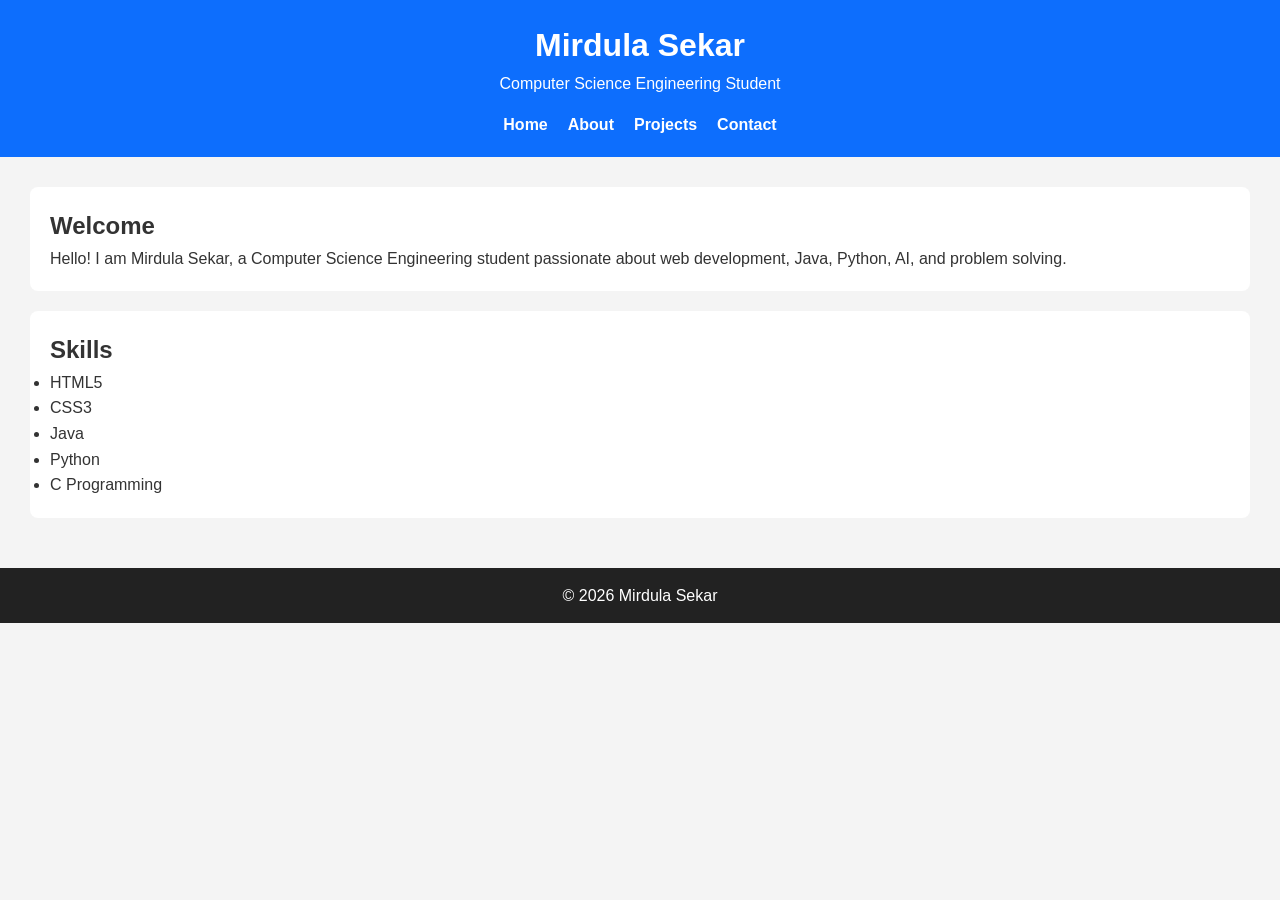
==== index.html @ e859205d "initial HTML5 Portfolio Project" ====
<!DOCTYPE html>
<html lang="en">
<head>
<meta charset="UTF-8">
<meta name="viewport" content="width=device-width, initial-scale=1.0">
<meta name="description" content="Portfolio of Mirdula Sekar, Computer Science Engineering Student.">
<meta name="keywords" content="Portfolio, HTML, Web Developer, Student">
<meta name="author" content="Mirdula Sekar">
<title>Home | Mirdula Sekar</title>
<link rel="stylesheet" href="style.css">
</head>

<body>

<header>
<h1>Mirdula Sekar</h1>
<p>Computer Science Engineering Student</p>

<nav aria-label="Main Navigation">
<ul>
<li><a href="index.html">Home</a></li>
<li><a href="about.html">About</a></li>
<li><a href="projects.html">Projects</a></li>
<li><a href="contact.html">Contact</a></li>
</ul>
</nav>

</header>

<main>

<section>

<h2>Welcome</h2>

<p>
Hello! I am Mirdula Sekar, a Computer Science Engineering student passionate about web development, Java, Python, AI, and problem solving.
</p>

</section>

<section>

<h2>Skills</h2>

<ul>
<li>HTML5</li>
<li>CSS3</li>
<li>Java</li>
<li>Python</li>
<li>C Programming</li>
</ul>

</section>

</main>

<footer>

<p>&copy; 2026 Mirdula Sekar</p>

</footer>

</body>
</html>
---- style.css ----
*{
margin:0;
padding:0;
box-sizing:border-box;
font-family:Arial,sans-serif;
}

body{
background:#f4f4f4;
color:#333;
line-height:1.6;
}

header{
background:#0d6efd;
color:white;
padding:20px;
text-align:center;
}

nav ul{
display:flex;
justify-content:center;
gap:20px;
list-style:none;
margin-top:15px;
}

nav a{
color:white;
text-decoration:none;
font-weight:bold;
}

main{
padding:30px;
}

section,article{
background:white;
padding:20px;
margin-bottom:20px;
border-radius:8px;
}

form{
display:flex;
flex-direction:column;
gap:10px;
}

input,
textarea{
padding:10px;
border:1px solid #ccc;
border-radius:5px;
}

button{
padding:10px;
background:#0d6efd;
color:white;
border:none;
cursor:pointer;
border-radius:5px;
}

button:hover{
background:#084298;
}

footer{
background:#222;
color:white;
text-align:center;
padding:15px;
}
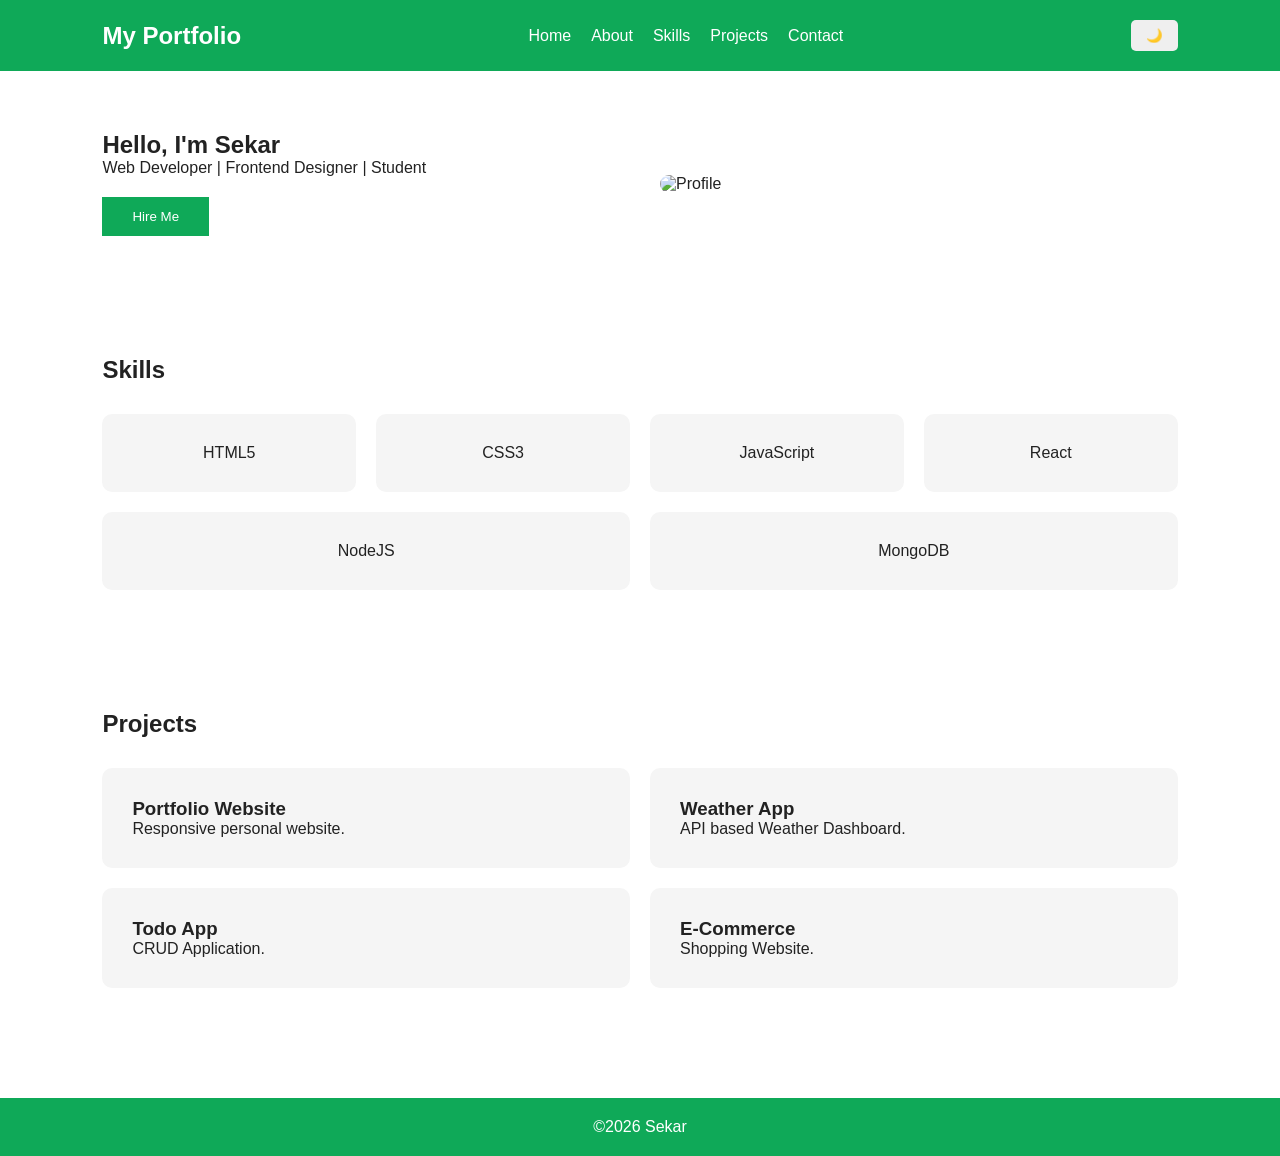
==== commit 106e2cca: "Add files via upload" ====
--- a/index.html
+++ b/index.html
@@ -1,65 +1,133 @@
 <!DOCTYPE html>
 <html lang="en">
+
 <head>
-<meta charset="UTF-8">
-<meta name="viewport" content="width=device-width, initial-scale=1.0">
-<meta name="description" content="Portfolio of Mirdula Sekar, Computer Science Engineering Student.">
-<meta name="keywords" content="Portfolio, HTML, Web Developer, Student">
-<meta name="author" content="Mirdula Sekar">
-<title>Home | Mirdula Sekar</title>
-<link rel="stylesheet" href="style.css">
+    <meta charset="UTF-8">
+    <meta name="viewport"
+        content="width=device-width, initial-scale=1.0">
+
+    <title>My Portfolio</title>
+
+    <link rel="stylesheet" href="style.css">
 </head>
 
 <body>
 
 <header>
-<h1>Mirdula Sekar</h1>
-<p>Computer Science Engineering Student</p>
 
-<nav aria-label="Main Navigation">
-<ul>
-<li><a href="index.html">Home</a></li>
-<li><a href="about.html">About</a></li>
-<li><a href="projects.html">Projects</a></li>
-<li><a href="contact.html">Contact</a></li>
-</ul>
+<h2>My Portfolio</h2>
+
+<nav>
+
+<a href="#">Home</a>
+<a href="#">About</a>
+<a href="#">Skills</a>
+<a href="#">Projects</a>
+<a href="#">Contact</a>
+
 </nav>
+
+<button id="themeBtn">🌙</button>
 
 </header>
 
-<main>
+<section class="hero">
 
-<section>
+<div class="hero-text">
 
-<h2>Welcome</h2>
+<h1>Hello, I'm Sekar</h1>
 
 <p>
-Hello! I am Mirdula Sekar, a Computer Science Engineering student passionate about web development, Java, Python, AI, and problem solving.
+Web Developer | Frontend Designer | Student
 </p>
+
+<button>Hire Me</button>
+
+</div>
+
+<div class="hero-image">
+
+<img src="https://via.placeholder.com/300"
+alt="Profile">
+
+</div>
 
 </section>
 
-<section>
+<section class="skills">
 
 <h2>Skills</h2>
 
-<ul>
-<li>HTML5</li>
-<li>CSS3</li>
-<li>Java</li>
-<li>Python</li>
-<li>C Programming</li>
-</ul>
+<div class="skill-container">
+
+<div class="card">
+HTML5
+</div>
+
+<div class="card">
+CSS3
+</div>
+
+<div class="card">
+JavaScript
+</div>
+
+<div class="card">
+React
+</div>
+
+<div class="card">
+NodeJS
+</div>
+
+<div class="card">
+MongoDB
+</div>
+
+</div>
 
 </section>
 
-</main>
+<section class="projects">
+
+<h2>Projects</h2>
+
+<div class="project-grid">
+
+<div class="project">
+<h3>Portfolio Website</h3>
+<p>Responsive personal website.</p>
+</div>
+
+<div class="project">
+<h3>Weather App</h3>
+<p>API based Weather Dashboard.</p>
+</div>
+
+<div class="project">
+<h3>Todo App</h3>
+<p>CRUD Application.</p>
+</div>
+
+<div class="project">
+<h3>E-Commerce</h3>
+<p>Shopping Website.</p>
+</div>
+
+</div>
+
+</section>
 
 <footer>
 
-<p>&copy; 2026 Mirdula Sekar</p>
+<p>
+©2026 Sekar
+</p>
 
 </footer>
 
+<script src="script.js"></script>
+
 </body>
-</html>
+
+</html>
--- a/style.css
+++ b/style.css
@@ -1,77 +1,247 @@
+:root{
+
+--bg:#ffffff;
+--text:#222;
+--card:#f5f5f5;
+--primary:#0FA958;
+
+}
+
+.dark{
+
+--bg:#222;
+--text:white;
+--card:#444;
+--primary:#00ff88;
+
+}
+
 *{
+
 margin:0;
 padding:0;
 box-sizing:border-box;
-font-family:Arial,sans-serif;
+font-family:Arial;
+
 }
 
 body{
-background:#f4f4f4;
-color:#333;
-line-height:1.6;
+
+background:var(--bg);
+color:var(--text);
+
+transition:.4s;
+
 }
 
 header{
-background:#0d6efd;
-color:white;
+
+display:flex;
+
+justify-content:space-between;
+
+align-items:center;
+
+padding:20px 8%;
+
+background:var(--primary);
+
+color:white;
+
+}
+
+nav{
+
+display:flex;
+
+gap:20px;
+
+}
+
+nav a{
+
+color:white;
+
+text-decoration:none;
+
+}
+
+#themeBtn{
+
+padding:8px 15px;
+
+border:none;
+
+cursor:pointer;
+
+border-radius:5px;
+
+}
+
+.hero{
+
+display:grid;
+
+grid-template-columns:1fr 1fr;
+
+padding:60px 8%;
+
+gap:40px;
+
+align-items:center;
+
+}
+
+.hero img{
+
+width:100%;
+
+border-radius:20px;
+
+}
+
+.hero button{
+
+padding:12px 30px;
+
+margin-top:20px;
+
+background:var(--primary);
+
+border:none;
+
+color:white;
+
+cursor:pointer;
+
+}
+
+.skills{
+
+padding:60px 8%;
+
+}
+
+.skill-container{
+
+display:flex;
+
+flex-wrap:wrap;
+
+gap:20px;
+
+margin-top:30px;
+
+}
+
+.card{
+
+background:var(--card);
+
+padding:30px;
+
+flex:1 1 200px;
+
+text-align:center;
+
+border-radius:10px;
+
+}
+
+.projects{
+
+padding:60px 8%;
+
+}
+
+.project-grid{
+
+display:grid;
+
+grid-template-columns:repeat(2,1fr);
+
+gap:20px;
+
+margin-top:30px;
+
+}
+
+.project{
+
+background:var(--card);
+
+padding:30px;
+
+border-radius:10px;
+
+}
+
+footer{
+
+text-align:center;
+
 padding:20px;
+
+background:var(--primary);
+
+color:white;
+
+margin-top:50px;
+
+}
+
+@media(max-width:768px){
+
+.hero{
+
+grid-template-columns:1fr;
+
 text-align:center;
-}
-
-nav ul{
-display:flex;
+
+}
+
+.project-grid{
+
+grid-template-columns:1fr;
+
+}
+
+header{
+
+flex-direction:column;
+
+gap:20px;
+
+}
+
+nav{
+
+flex-wrap:wrap;
+
 justify-content:center;
-gap:20px;
-list-style:none;
-margin-top:15px;
-}
-
-nav a{
-color:white;
-text-decoration:none;
-font-weight:bold;
-}
-
-main{
-padding:30px;
-}
-
-section,article{
-background:white;
-padding:20px;
-margin-bottom:20px;
-border-radius:8px;
-}
-
-form{
-display:flex;
-flex-direction:column;
-gap:10px;
-}
-
-input,
-textarea{
-padding:10px;
-border:1px solid #ccc;
-border-radius:5px;
-}
-
-button{
-padding:10px;
-background:#0d6efd;
-color:white;
-border:none;
-cursor:pointer;
-border-radius:5px;
-}
-
-button:hover{
-background:#084298;
-}
-
-footer{
-background:#222;
-color:white;
-text-align:center;
-padding:15px;
-}
+
+}
+
+}
+
+@media(max-width:480px){
+
+.hero{
+
+padding:30px;
+
+}
+
+.skills{
+
+padding:30px;
+
+}
+
+.projects{
+
+padding:30px;
+
+}
+
+}
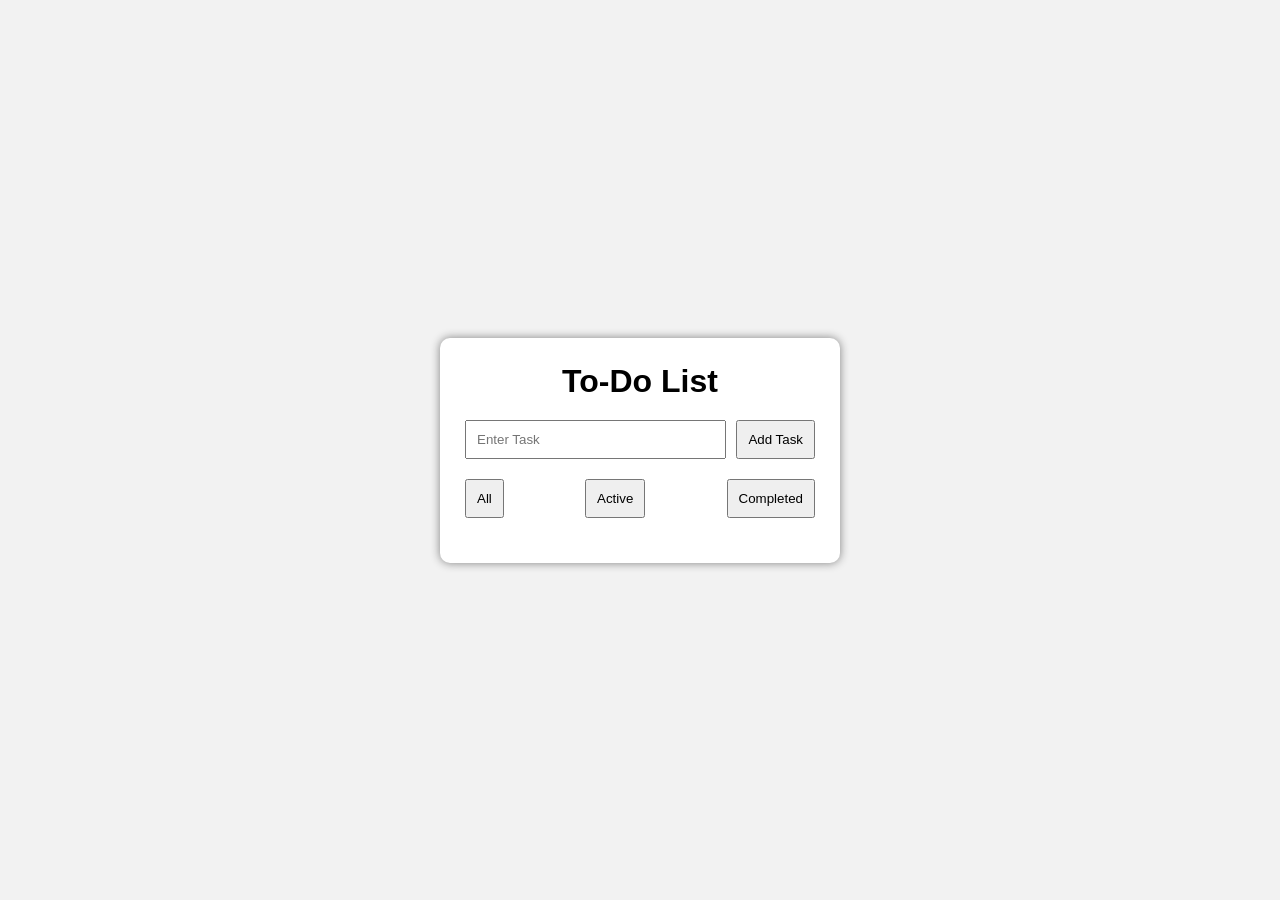
==== commit 05daa0a1: "Add files via upload" ====
--- a/index.html
+++ b/index.html
@@ -1,133 +1,34 @@
 <!DOCTYPE html>
 <html lang="en">
-
 <head>
-    <meta charset="UTF-8">
-    <meta name="viewport"
-        content="width=device-width, initial-scale=1.0">
-
-    <title>My Portfolio</title>
-
-    <link rel="stylesheet" href="style.css">
+<meta charset="UTF-8">
+<meta name="viewport" content="width=device-width, initial-scale=1.0">
+<title>To-Do List App</title>
+<link rel="stylesheet" href="style.css">
 </head>
 
 <body>
 
-<header>
+<div class="container">
 
-<h2>My Portfolio</h2>
+<h1>To-Do List</h1>
 
-<nav>
+<div class="input-section">
+<input type="text" id="taskInput" placeholder="Enter Task">
+<button id="addBtn">Add Task</button>
+</div>
 
-<a href="#">Home</a>
-<a href="#">About</a>
-<a href="#">Skills</a>
-<a href="#">Projects</a>
-<a href="#">Contact</a>
+<div class="filters">
+<button onclick="filterTasks('all')">All</button>
+<button onclick="filterTasks('active')">Active</button>
+<button onclick="filterTasks('completed')">Completed</button>
+</div>
 
-</nav>
-
-<button id="themeBtn">🌙</button>
-
-</header>
-
-<section class="hero">
-
-<div class="hero-text">
-
-<h1>Hello, I'm Sekar</h1>
-
-<p>
-Web Developer | Frontend Designer | Student
-</p>
-
-<button>Hire Me</button>
+<ul id="taskList"></ul>
 
 </div>
-
-<div class="hero-image">
-
-<img src="https://via.placeholder.com/300"
-alt="Profile">
-
-</div>
-
-</section>
-
-<section class="skills">
-
-<h2>Skills</h2>
-
-<div class="skill-container">
-
-<div class="card">
-HTML5
-</div>
-
-<div class="card">
-CSS3
-</div>
-
-<div class="card">
-JavaScript
-</div>
-
-<div class="card">
-React
-</div>
-
-<div class="card">
-NodeJS
-</div>
-
-<div class="card">
-MongoDB
-</div>
-
-</div>
-
-</section>
-
-<section class="projects">
-
-<h2>Projects</h2>
-
-<div class="project-grid">
-
-<div class="project">
-<h3>Portfolio Website</h3>
-<p>Responsive personal website.</p>
-</div>
-
-<div class="project">
-<h3>Weather App</h3>
-<p>API based Weather Dashboard.</p>
-</div>
-
-<div class="project">
-<h3>Todo App</h3>
-<p>CRUD Application.</p>
-</div>
-
-<div class="project">
-<h3>E-Commerce</h3>
-<p>Shopping Website.</p>
-</div>
-
-</div>
-
-</section>
-
-<footer>
-
-<p>
-©2026 Sekar
-</p>
-
-</footer>
 
 <script src="script.js"></script>
 
 </body>
-
 </html>
--- a/style.css
+++ b/style.css
@@ -1,40 +1,79 @@
-:root{
-
---bg:#ffffff;
---text:#222;
---card:#f5f5f5;
---primary:#0FA958;
-
-}
-
-.dark{
-
---bg:#222;
---text:white;
---card:#444;
---primary:#00ff88;
-
-}
-
 *{
-
 margin:0;
 padding:0;
 box-sizing:border-box;
 font-family:Arial;
-
 }
 
 body{
 
-background:var(--bg);
-color:var(--text);
+background:#f2f2f2;
 
-transition:.4s;
+display:flex;
+
+justify-content:center;
+
+align-items:center;
+
+height:100vh;
 
 }
 
-header{
+.container{
+
+width:400px;
+
+background:white;
+
+padding:25px;
+
+border-radius:10px;
+
+box-shadow:0 0 10px gray;
+
+}
+
+h1{
+
+text-align:center;
+
+margin-bottom:20px;
+
+}
+
+.input-section{
+
+display:flex;
+
+gap:10px;
+
+}
+
+input{
+
+flex:1;
+
+padding:10px;
+
+}
+
+button{
+
+padding:10px;
+
+cursor:pointer;
+
+}
+
+ul{
+
+margin-top:20px;
+
+list-style:none;
+
+}
+
+li{
 
 display:flex;
 
@@ -42,206 +81,28 @@
 
 align-items:center;
 
-padding:20px 8%;
+padding:10px;
 
-background:var(--primary);
+background:#eee;
 
-color:white;
+margin-bottom:10px;
 
 }
 
-nav{
+.completed{
+
+text-decoration:line-through;
+
+color:gray;
+
+}
+
+.filters{
 
 display:flex;
 
-gap:20px;
-
-}
-
-nav a{
-
-color:white;
-
-text-decoration:none;
-
-}
-
-#themeBtn{
-
-padding:8px 15px;
-
-border:none;
-
-cursor:pointer;
-
-border-radius:5px;
-
-}
-
-.hero{
-
-display:grid;
-
-grid-template-columns:1fr 1fr;
-
-padding:60px 8%;
-
-gap:40px;
-
-align-items:center;
-
-}
-
-.hero img{
-
-width:100%;
-
-border-radius:20px;
-
-}
-
-.hero button{
-
-padding:12px 30px;
+justify-content:space-between;
 
 margin-top:20px;
 
-background:var(--primary);
-
-border:none;
-
-color:white;
-
-cursor:pointer;
-
-}
-
-.skills{
-
-padding:60px 8%;
-
-}
-
-.skill-container{
-
-display:flex;
-
-flex-wrap:wrap;
-
-gap:20px;
-
-margin-top:30px;
-
-}
-
-.card{
-
-background:var(--card);
-
-padding:30px;
-
-flex:1 1 200px;
-
-text-align:center;
-
-border-radius:10px;
-
-}
-
-.projects{
-
-padding:60px 8%;
-
-}
-
-.project-grid{
-
-display:grid;
-
-grid-template-columns:repeat(2,1fr);
-
-gap:20px;
-
-margin-top:30px;
-
-}
-
-.project{
-
-background:var(--card);
-
-padding:30px;
-
-border-radius:10px;
-
-}
-
-footer{
-
-text-align:center;
-
-padding:20px;
-
-background:var(--primary);
-
-color:white;
-
-margin-top:50px;
-
-}
-
-@media(max-width:768px){
-
-.hero{
-
-grid-template-columns:1fr;
-
-text-align:center;
-
-}
-
-.project-grid{
-
-grid-template-columns:1fr;
-
-}
-
-header{
-
-flex-direction:column;
-
-gap:20px;
-
-}
-
-nav{
-
-flex-wrap:wrap;
-
-justify-content:center;
-
-}
-
-}
-
-@media(max-width:480px){
-
-.hero{
-
-padding:30px;
-
-}
-
-.skills{
-
-padding:30px;
-
-}
-
-.projects{
-
-padding:30px;
-
-}
-
 }
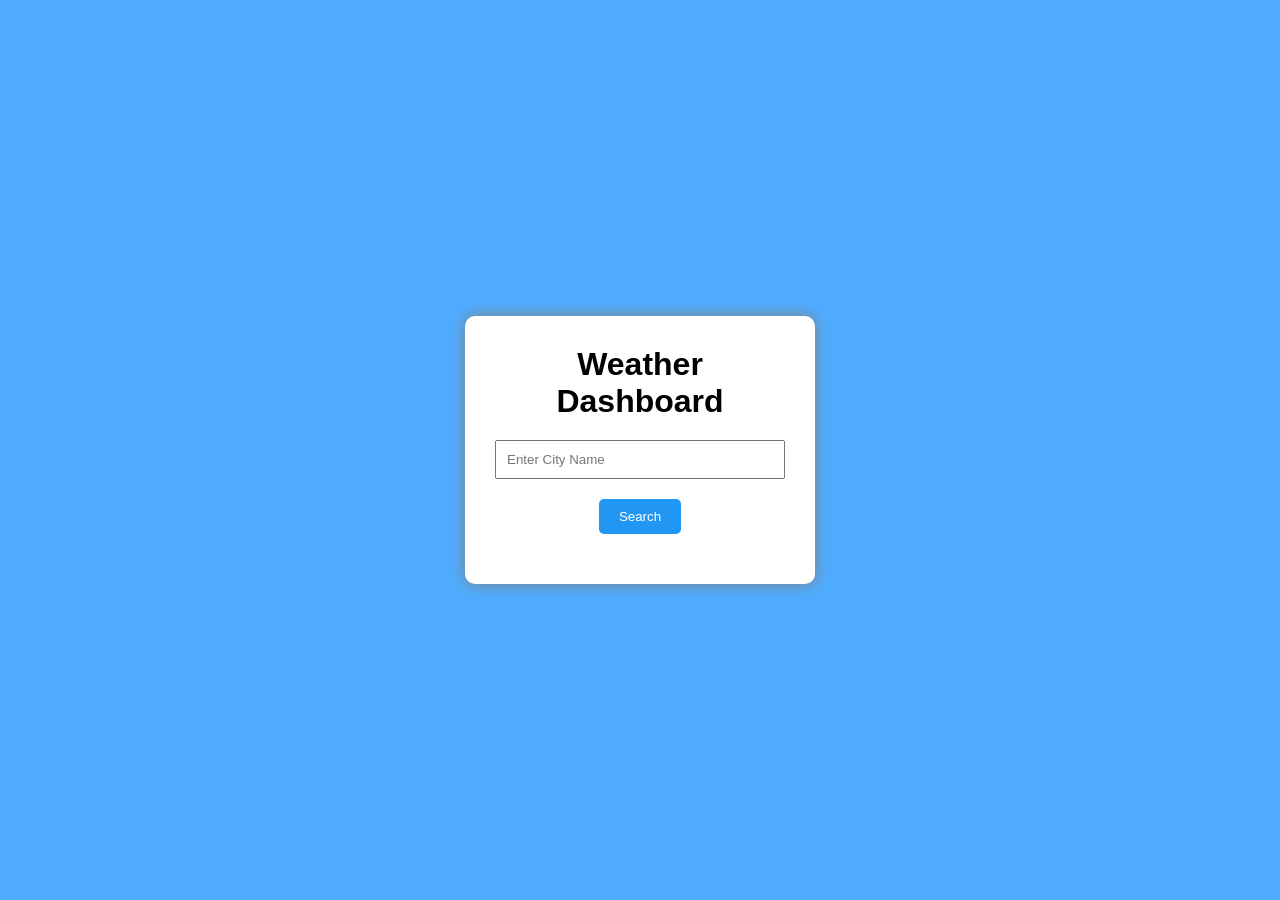
==== commit a776697f: "Add files via upload weather updates accurately...!!!" ====
--- a/index.html
+++ b/index.html
@@ -3,7 +3,7 @@
 <head>
 <meta charset="UTF-8">
 <meta name="viewport" content="width=device-width, initial-scale=1.0">
-<title>To-Do List App</title>
+<title>Weather Dashboard</title>
 <link rel="stylesheet" href="style.css">
 </head>
 
@@ -11,20 +11,13 @@
 
 <div class="container">
 
-<h1>To-Do List</h1>
+<h1>Weather Dashboard</h1>
 
-<div class="input-section">
-<input type="text" id="taskInput" placeholder="Enter Task">
-<button id="addBtn">Add Task</button>
-</div>
+<input type="text" id="city" placeholder="Enter City Name">
 
-<div class="filters">
-<button onclick="filterTasks('all')">All</button>
-<button onclick="filterTasks('active')">Active</button>
-<button onclick="filterTasks('completed')">Completed</button>
-</div>
+<button onclick="getWeather()">Search</button>
 
-<ul id="taskList"></ul>
+<div id="weatherResult"></div>
 
 </div>
 
--- a/style.css
+++ b/style.css
@@ -7,7 +7,7 @@
 
 body{
 
-background:#f2f2f2;
+background:#4facfe;
 
 display:flex;
 
@@ -21,88 +21,50 @@
 
 .container{
 
-width:400px;
-
 background:white;
 
-padding:25px;
+padding:30px;
+
+width:350px;
 
 border-radius:10px;
 
-box-shadow:0 0 10px gray;
-
-}
-
-h1{
-
 text-align:center;
 
-margin-bottom:20px;
-
-}
-
-.input-section{
-
-display:flex;
-
-gap:10px;
+box-shadow:0 0 15px gray;
 
 }
 
 input{
 
-flex:1;
+width:100%;
 
 padding:10px;
+
+margin:20px 0;
 
 }
 
 button{
 
-padding:10px;
+padding:10px 20px;
 
 cursor:pointer;
 
+background:#2196f3;
+
+color:white;
+
+border:none;
+
+border-radius:5px;
+
 }
 
-ul{
+#weatherResult{
 
 margin-top:20px;
 
-list-style:none;
-
-}
-
-li{
-
-display:flex;
-
-justify-content:space-between;
-
-align-items:center;
-
-padding:10px;
-
-background:#eee;
-
-margin-bottom:10px;
-
-}
-
-.completed{
-
-text-decoration:line-through;
-
-color:gray;
-
-}
-
-.filters{
-
-display:flex;
-
-justify-content:space-between;
-
-margin-top:20px;
+font-size:18px;
 
 }
